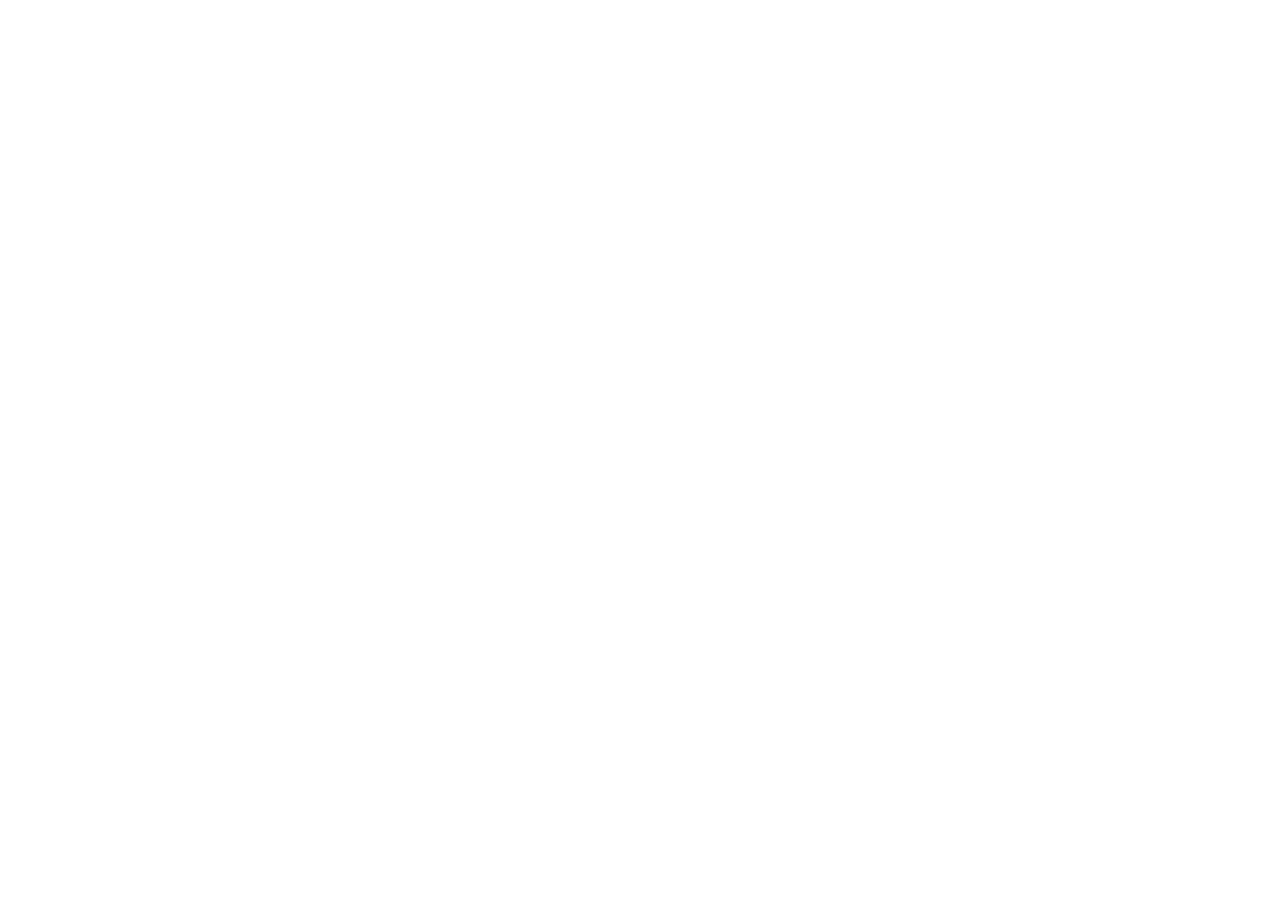
==== index.html @ 8fe4b32a "Add initial files" ====
<html lang="en">
  <head>
    <meta charset="utf-8">
    <link href="css/bootstrap.css" rel="stylesheet" type="text/css">
    <link href="css/styles.css" rel="stylesheet" type="text/css">
    <script src="js/jquery-3.3.1.js"></script>
    <script src="js/scripts.js"></script>
    <title></title>
  </head>
  <body>

  </body>
</html>
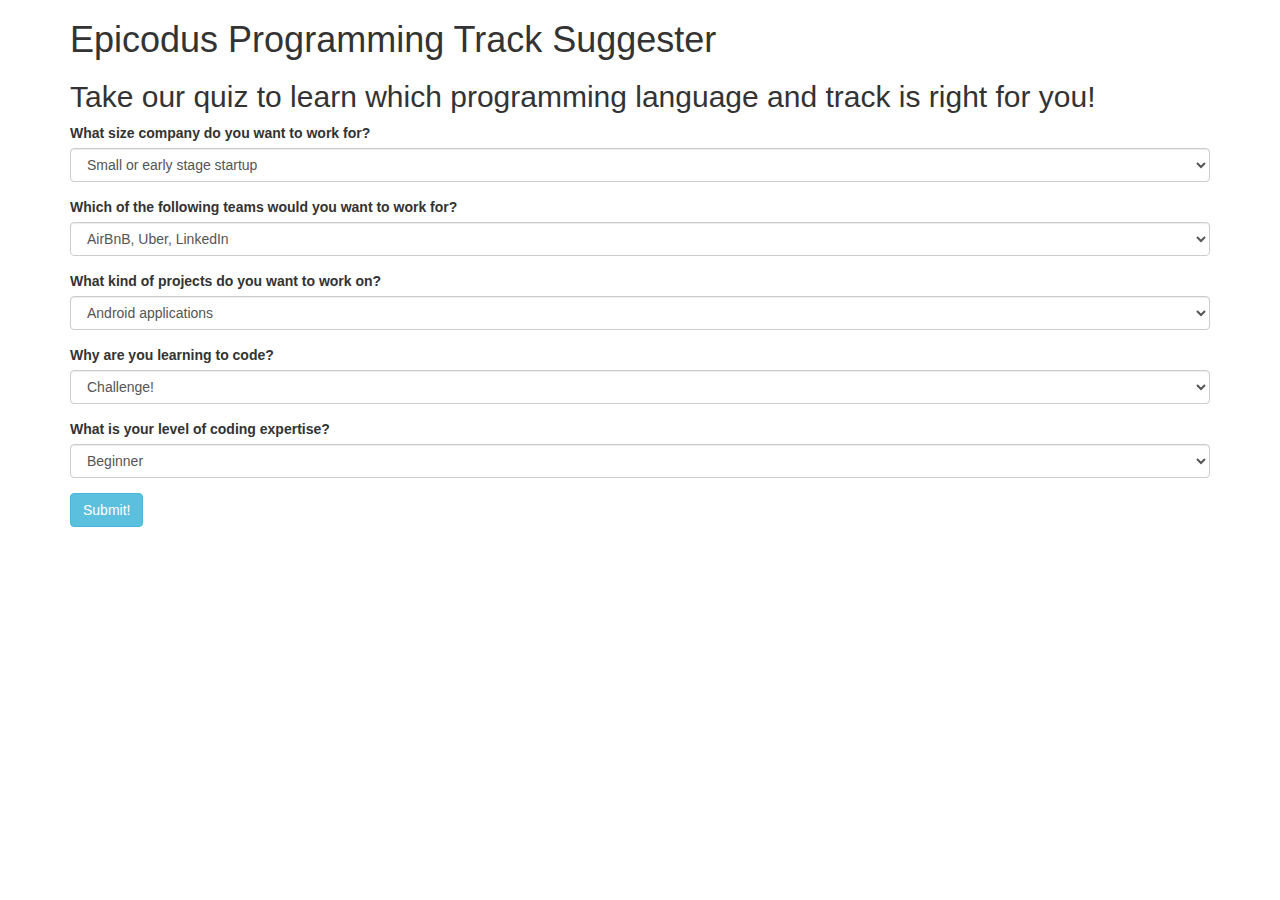
==== commit 4a88ff2a: "Add html content and select form input type" ====
--- a/index.html
+++ b/index.html
@@ -8,6 +8,55 @@
     <title></title>
   </head>
   <body>
+    <div class="container">
+      <h1>Epicodus Programming Track Suggester</h1>
+      <h2>Take our quiz to learn which programming language and track is right for you!</h2>
+      <form id="Survey">
+        <div class="form-group">
+          <label for="company-size">What size company do you want to work for?</label>
+          <select class="form-control" id="company-size-select">
+            <option value="company-small">Small or early stage startup</option>
+            <option value="company-medium">Medium or mid-to-late stage startup</option>
+            <option value="company-large">Large or full established startup</option>
+          </select>
+        </div>
+        <div class="form-group">
+          <label for="team-preference">Which of the following teams would you want to work for?</label>
+          <select class="form-control" id="team-preference-select">
+            <option value="team-Java">AirBnB, Uber, LinkedIn</option>
+            <option value="team-PhP">Tumblr, Slack, Etsy</option>
+            <option value="team-frontend">Netflix, DropBox, New York Times</option>
+          </select>
+        </div>
+        <div class="form-group">
+          <label for="project-preference">What kind of projects do you want to work on?</label>
+          <select class="form-control" id="project-preference-select">
+            <option value="projects-Java">Android applications</option>
+            <option value="projects-PhP">Server-side web development</option>
+            <option value="projects-frontend">Beautiful, functional websites</option>
+          </select>
+        </div>
+        <div class="form-group">
+          <label for="goal-preference">Why are you learning to code?</label>
+          <select class="form-control" id="goal-preference-select">
+            <option value="goal-Java">Challenge!</option>
+            <option value="goal-Php">Money!</option>
+            <option value="goal-frontent">Growth!</option>
+          </select>
+        </div>
+        <div class="form-group">
+          <label for="experience-level">What is your level of coding expertise?</label>
+          <select class="form-control" id="experience-level-select">
+            <option value="experience-frontend">Beginner</option>
+            <option value="experience-Java">Medium</option>
+            <option value="experience-PhP">Expert</option>
+          </select>
+        </div>
+        <button type="submit" class="btn btn-info">Submit!</button>
+      </form>
 
+      <div id="output">
+      </div>
+    </div>
   </body>
 </html>
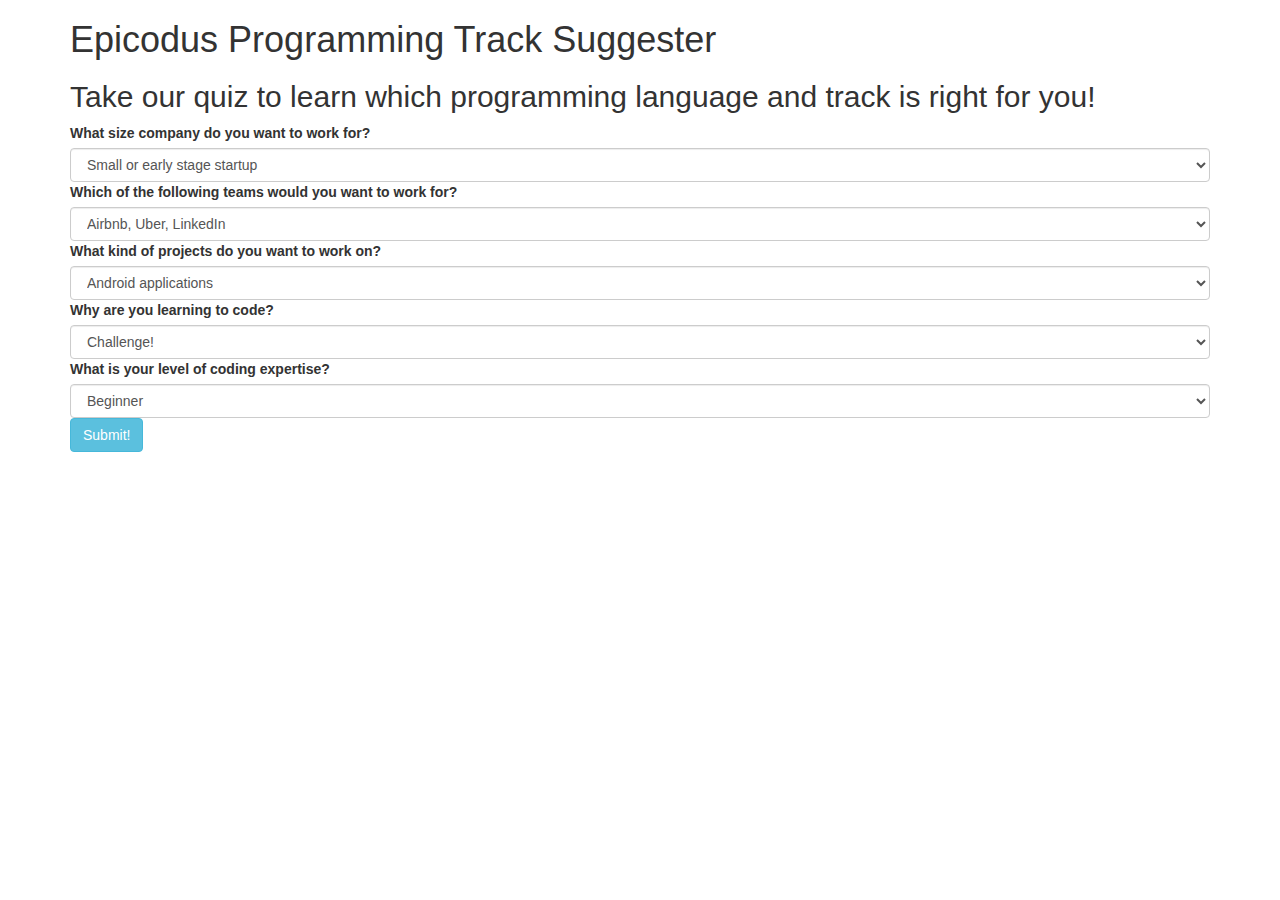
==== commit 4f512ba9: "Incomplete work on UI JS" ====
--- a/index.html
+++ b/index.html
@@ -12,7 +12,7 @@
       <h1>Epicodus Programming Track Suggester</h1>
       <h2>Take our quiz to learn which programming language and track is right for you!</h2>
       <form id="Survey">
-        <div class="form-group">
+        <div class="form-company-size">
           <label for="company-size">What size company do you want to work for?</label>
           <select class="form-control" id="company-size-select">
             <option value="company-small">Small or early stage startup</option>
@@ -20,15 +20,15 @@
             <option value="company-large">Large or full established startup</option>
           </select>
         </div>
-        <div class="form-group">
+        <div class="form-team-preference">
           <label for="team-preference">Which of the following teams would you want to work for?</label>
           <select class="form-control" id="team-preference-select">
-            <option value="team-Java">AirBnB, Uber, LinkedIn</option>
+            <option value="team-Java">Airbnb, Uber, LinkedIn</option>
             <option value="team-PhP">Tumblr, Slack, Etsy</option>
             <option value="team-frontend">Netflix, DropBox, New York Times</option>
           </select>
         </div>
-        <div class="form-group">
+        <div class="form-project-preference">
           <label for="project-preference">What kind of projects do you want to work on?</label>
           <select class="form-control" id="project-preference-select">
             <option value="projects-Java">Android applications</option>
@@ -36,7 +36,7 @@
             <option value="projects-frontend">Beautiful, functional websites</option>
           </select>
         </div>
-        <div class="form-group">
+        <div class="form-goal-preference">
           <label for="goal-preference">Why are you learning to code?</label>
           <select class="form-control" id="goal-preference-select">
             <option value="goal-Java">Challenge!</option>
@@ -44,7 +44,7 @@
             <option value="goal-frontent">Growth!</option>
           </select>
         </div>
-        <div class="form-group">
+        <div class="form-experience-level">
           <label for="experience-level">What is your level of coding expertise?</label>
           <select class="form-control" id="experience-level-select">
             <option value="experience-frontend">Beginner</option>
@@ -56,6 +56,9 @@
       </form>
 
       <div id="output">
+        <div id="Java">You should take the Java/Android track!</div>
+        <div id="PhP">You should take the PhP/Drupal track!</div>
+        <div id="Front-end">You should take the CSS/Design track!</div>
       </div>
     </div>
   </body>
--- a/css/styles.css
+++ b/css/styles.css
@@ -0,0 +1,17 @@
+#Java {
+  display: none;
+  font-size: 30px;
+  font-weight: bold;
+}
+
+#PhP {
+  display: none;
+  font-size: 30px;
+  font-weight: bold;
+}
+
+#Front-end {
+  display: none;
+  font-size: 30px;
+  font-weight: bold;
+}
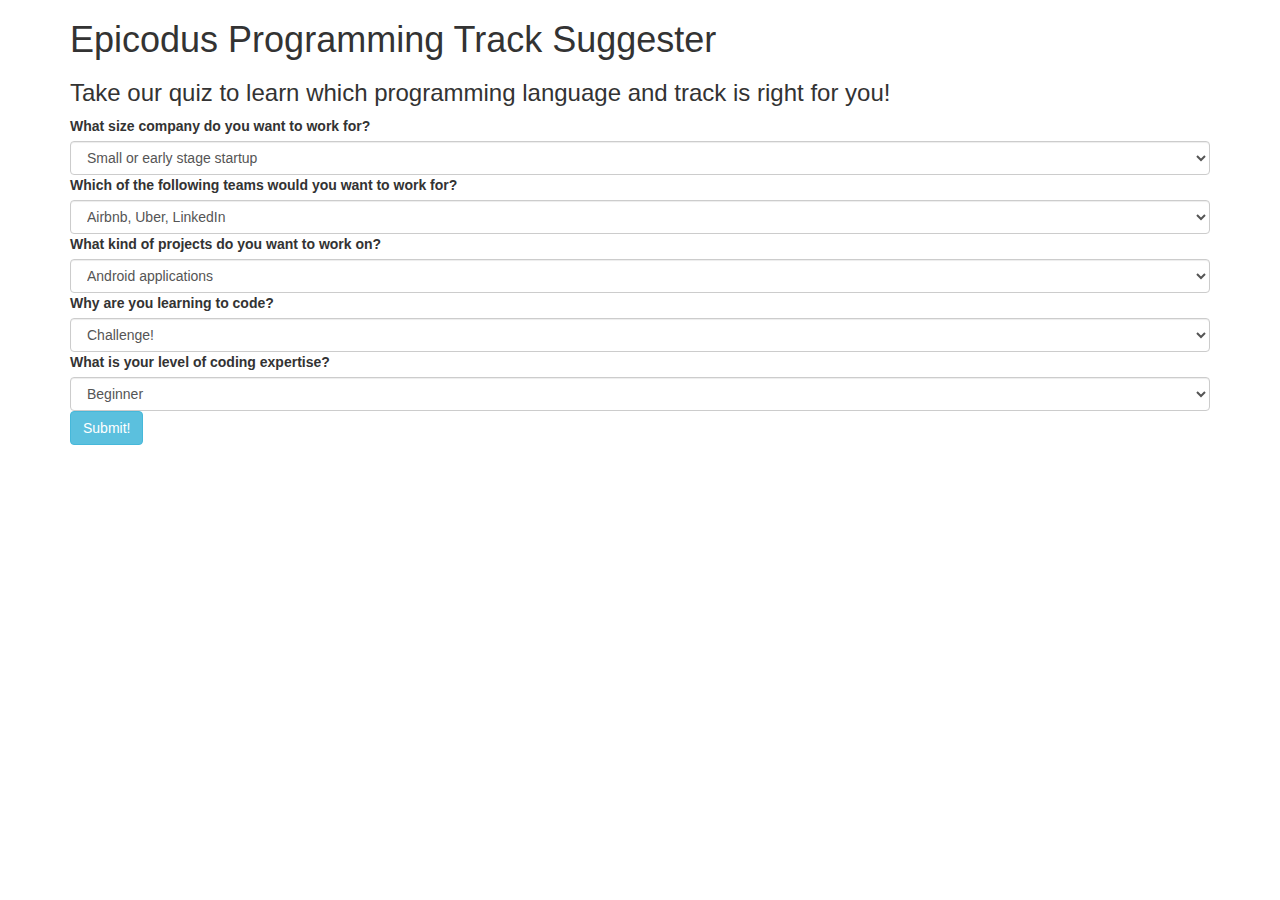
==== commit c201fcc7: "Add front end UI functionality - submit now shows suggested course" ====
--- a/index.html
+++ b/index.html
@@ -10,7 +10,7 @@
   <body>
     <div class="container">
       <h1>Epicodus Programming Track Suggester</h1>
-      <h2>Take our quiz to learn which programming language and track is right for you!</h2>
+      <h3>Take our quiz to learn which programming language and track is right for you!</h3>
       <form id="Survey">
         <div class="form-company-size">
           <label for="company-size">What size company do you want to work for?</label>
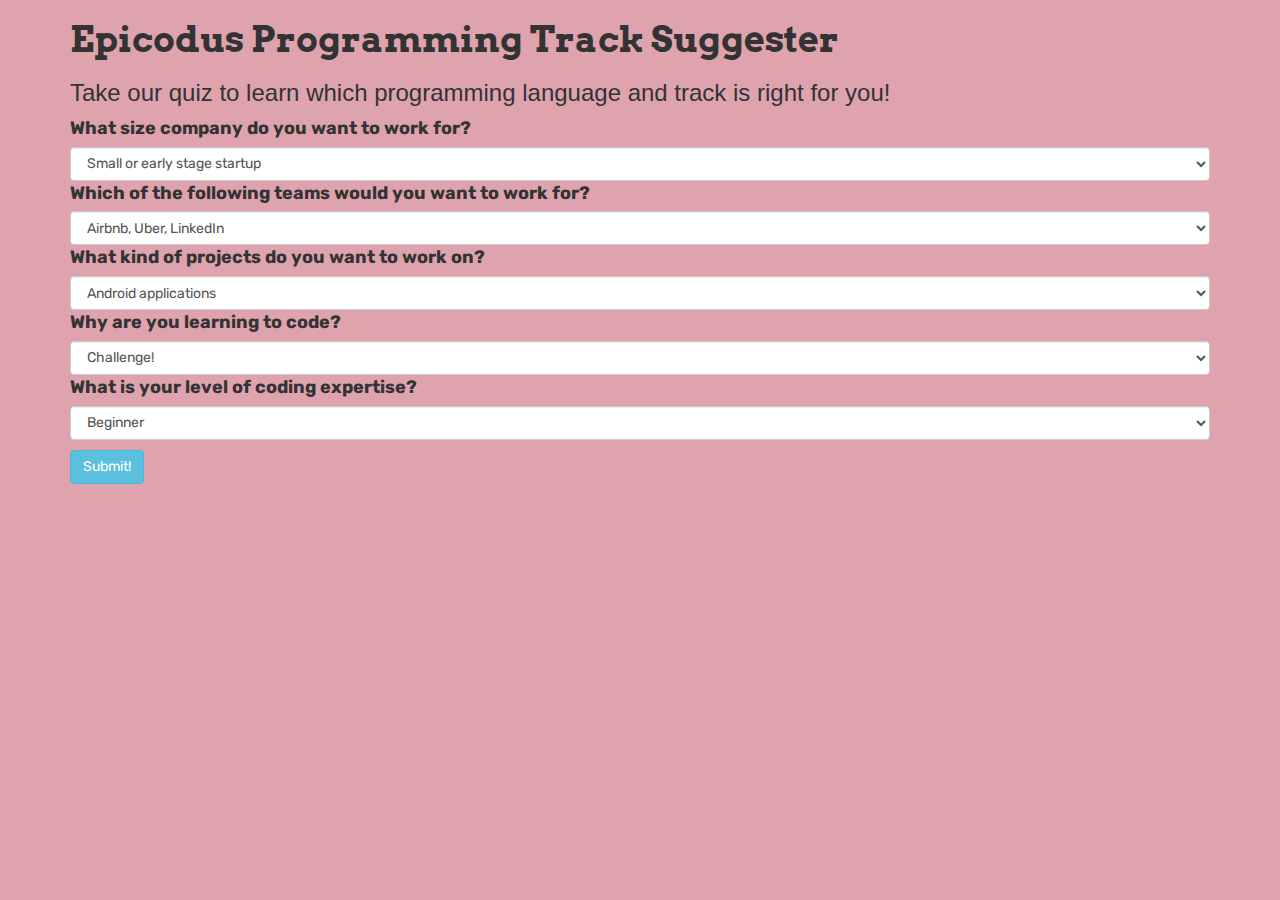
==== commit e9d834df: "Add background color and font changes, create test.html file." ====
--- a/index.html
+++ b/index.html
@@ -1,11 +1,13 @@
 <html lang="en">
   <head>
     <meta charset="utf-8">
+    <link href="https://fonts.googleapis.com/css?family=Rubik" rel="stylesheet">
+    <link href="https://fonts.googleapis.com/css?family=Arvo" rel="stylesheet">
     <link href="css/bootstrap.css" rel="stylesheet" type="text/css">
     <link href="css/styles.css" rel="stylesheet" type="text/css">
     <script src="js/jquery-3.3.1.js"></script>
     <script src="js/scripts.js"></script>
-    <title></title>
+    <title>Dino's Track Suggester</title>
   </head>
   <body>
     <div class="container">
@@ -32,7 +34,7 @@
           <label for="project-preference">What kind of projects do you want to work on?</label>
           <select class="form-control" id="project-preference-select">
             <option value="projects-Java">Android applications</option>
-            <option value="projects-PhP">Server-side web development</option>
+            <option value="projects-PhP">Server-side content management</option>
             <option value="projects-frontend">Beautiful, functional websites</option>
           </select>
         </div>
@@ -56,9 +58,9 @@
       </form>
 
       <div id="output">
-        <div id="Java">You should take the Java/Android track!</div>
-        <div id="PhP">You should take the PhP/Drupal track!</div>
-        <div id="Front-end">You should take the CSS/Design track!</div>
+        <div id="Java">You should take the <a href="https://www.learnhowtoprogram.com/java" target="_blank">Java/Android track</a>!</div>
+        <div id="PhP">You should take the <a href="https://www.learnhowtoprogram.com/php" target="_blank">PhP/Drupal track</a>!</div>
+        <div id="Front-end">You should take the <a href="https://www.learnhowtoprogram.com/tracks/front-end-development" target="_blank">Front End Development track</a>!</div>
       </div>
     </div>
   </body>
--- a/css/styles.css
+++ b/css/styles.css
@@ -1,3 +1,19 @@
+body {
+  background-color: #DEA3AD;
+}
+
+h1 {
+  font-family: "Arvo", black, italic;
+  font-weight: bold;
+}
+
+.btn {
+  margin: 10px 10px 10px 0px;
+}
+#Survey {
+  font-family: "Rubik";
+  font-size: 18px;
+}
 #Java {
   display: none;
   font-size: 30px;
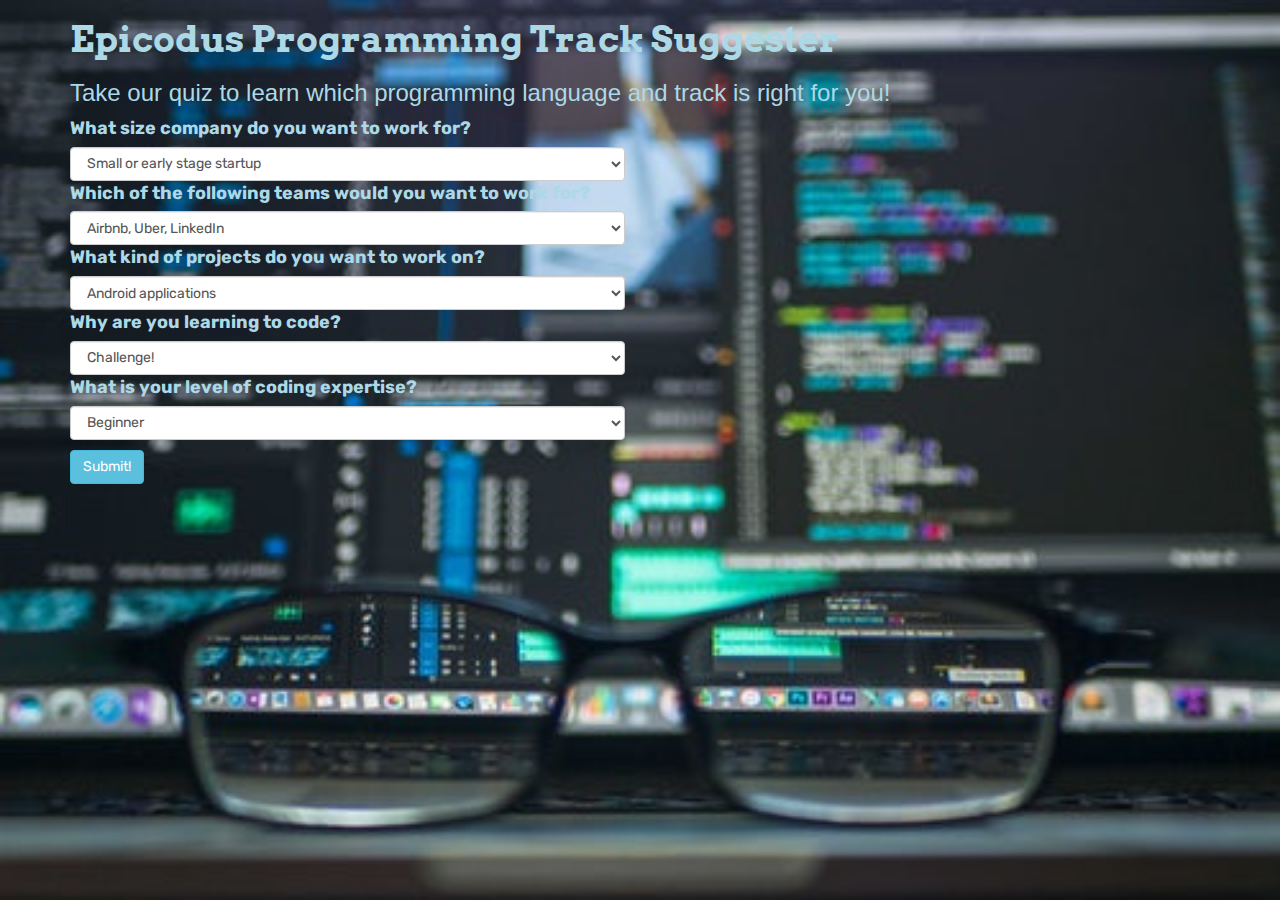
==== commit e35e7bd1: "Add picture pop up functionality" ====
--- a/index.html
+++ b/index.html
@@ -13,54 +13,66 @@
     <div class="container">
       <h1>Epicodus Programming Track Suggester</h1>
       <h3>Take our quiz to learn which programming language and track is right for you!</h3>
-      <form id="Survey">
-        <div class="form-company-size">
-          <label for="company-size">What size company do you want to work for?</label>
-          <select class="form-control" id="company-size-select">
-            <option value="company-small">Small or early stage startup</option>
-            <option value="company-medium">Medium or mid-to-late stage startup</option>
-            <option value="company-large">Large or full established startup</option>
-          </select>
+      <div class="row">
+        <div class="col-xs-6">
+          <form id="Survey">
+            <div class="form-company-size">
+              <label for="company-size">What size company do you want to work for?</label>
+              <select class="form-control" id="company-size-select">
+                <option value="company-small">Small or early stage startup</option>
+                <option value="company-medium">Medium or mid-to-late stage startup</option>
+                <option value="company-large">Large or full established startup</option>
+              </select>
+            </div>
+            <div class="form-team-preference">
+              <label for="team-preference">Which of the following teams would you want to work for?</label>
+              <select class="form-control" id="team-preference-select">
+                <option value="team-Java">Airbnb, Uber, LinkedIn</option>
+                <option value="team-PhP">Tumblr, Slack, Etsy</option>
+                <option value="team-frontend">Netflix, DropBox, New York Times</option>
+              </select>
+            </div>
+            <div class="form-project-preference">
+              <label for="project-preference">What kind of projects do you want to work on?</label>
+              <select class="form-control" id="project-preference-select">
+                <option value="projects-Java">Android applications</option>
+                <option value="projects-PhP">Server-side content management</option>
+                <option value="projects-frontend">Beautiful, functional websites</option>
+              </select>
+            </div>
+            <div class="form-goal-preference">
+              <label for="goal-preference">Why are you learning to code?</label>
+              <select class="form-control" id="goal-preference-select">
+                <option value="goal-Java">Challenge!</option>
+                <option value="goal-Php">Money!</option>
+                <option value="goal-frontent">Growth!</option>
+              </select>
+            </div>
+            <div class="form-experience-level">
+              <label for="experience-level">What is your level of coding expertise?</label>
+              <select class="form-control" id="experience-level-select">
+                <option value="experience-frontend">Beginner</option>
+                <option value="experience-Java">Medium</option>
+                <option value="experience-PhP">Expert</option>
+              </select>
+            </div>
+            <button type="submit" class="btn btn-info">Submit!</button>
+          </form>
         </div>
-        <div class="form-team-preference">
-          <label for="team-preference">Which of the following teams would you want to work for?</label>
-          <select class="form-control" id="team-preference-select">
-            <option value="team-Java">Airbnb, Uber, LinkedIn</option>
-            <option value="team-PhP">Tumblr, Slack, Etsy</option>
-            <option value="team-frontend">Netflix, DropBox, New York Times</option>
-          </select>
+        <div class="col-xs-6">
+          <div id="Img">
+            <img id="JavaImg" src="img/java.png" alt="Java logo">
+            <img id="JSimg" src="img/JS.png" alt="JS logo">
+            <img id="phpImg" src="img/php.jpeg" alt="php logo">
+          </div
         </div>
-        <div class="form-project-preference">
-          <label for="project-preference">What kind of projects do you want to work on?</label>
-          <select class="form-control" id="project-preference-select">
-            <option value="projects-Java">Android applications</option>
-            <option value="projects-PhP">Server-side content management</option>
-            <option value="projects-frontend">Beautiful, functional websites</option>
-          </select>
-        </div>
-        <div class="form-goal-preference">
-          <label for="goal-preference">Why are you learning to code?</label>
-          <select class="form-control" id="goal-preference-select">
-            <option value="goal-Java">Challenge!</option>
-            <option value="goal-Php">Money!</option>
-            <option value="goal-frontent">Growth!</option>
-          </select>
-        </div>
-        <div class="form-experience-level">
-          <label for="experience-level">What is your level of coding expertise?</label>
-          <select class="form-control" id="experience-level-select">
-            <option value="experience-frontend">Beginner</option>
-            <option value="experience-Java">Medium</option>
-            <option value="experience-PhP">Expert</option>
-          </select>
-        </div>
-        <button type="submit" class="btn btn-info">Submit!</button>
-      </form>
+      </div>
+    </div>
 
       <div id="output">
         <div id="Java">You should take the <a href="https://www.learnhowtoprogram.com/java" target="_blank">Java/Android track</a>!</div>
         <div id="PhP">You should take the <a href="https://www.learnhowtoprogram.com/php" target="_blank">PhP/Drupal track</a>!</div>
-        <div id="Front-end">You should take the <a href="https://www.learnhowtoprogram.com/tracks/front-end-development" target="_blank">Front End Development track</a>!</div>
+        <div id="Front-end">You should take the <a href="https://www.learnhowtoprogram.com/tracks/front-end-development" target="_blank">Front End track</a>!</div>
       </div>
     </div>
   </body>
--- a/css/styles.css
+++ b/css/styles.css
@@ -1,33 +1,59 @@
 body {
-  background-color: #DEA3AD;
+  /* background-color: #DEA3AD; */
+  background-image: url("../img/codeBG4.jpeg");
+  -webkit-background-size: cover;
+  -moz-background-size: cover;
+  -o-background-size: cover;
+  background-size: cover;
 }
 
 h1 {
-  font-family: "Arvo", black, italic;
+  font-family: "Arvo", italic;
   font-weight: bold;
+  color: lightblue;
+}
+
+h3 {
+  color: lightblue;
+}
+
+label {
+  color: lightblue;
+}
+
+select option {
+  background-color: gray;
+  color: yellow;
+}
+
+a {
+  color: white;
 }
 
 .btn {
   margin: 10px 10px 10px 0px;
 }
+
+#output {
+  text-align: center;
+  margin-right: 100px;
+  float: left;
+  color: lightblue;
+}
 #Survey {
   font-family: "Rubik";
   font-size: 18px;
 }
-#Java {
+#Java, #PhP, #Front-end {
   display: none;
   font-size: 30px;
   font-weight: bold;
 }
 
-#PhP {
+#JavaImg, #phpImg, #JSimg {
   display: none;
-  font-size: 30px;
-  font-weight: bold;
+  margin-top: 100px;
+  margin-left: 200px;
+  max-width: 300px;
+  max-height: 300px;
 }
-
-#Front-end {
-  display: none;
-  font-size: 30px;
-  font-weight: bold;
-}
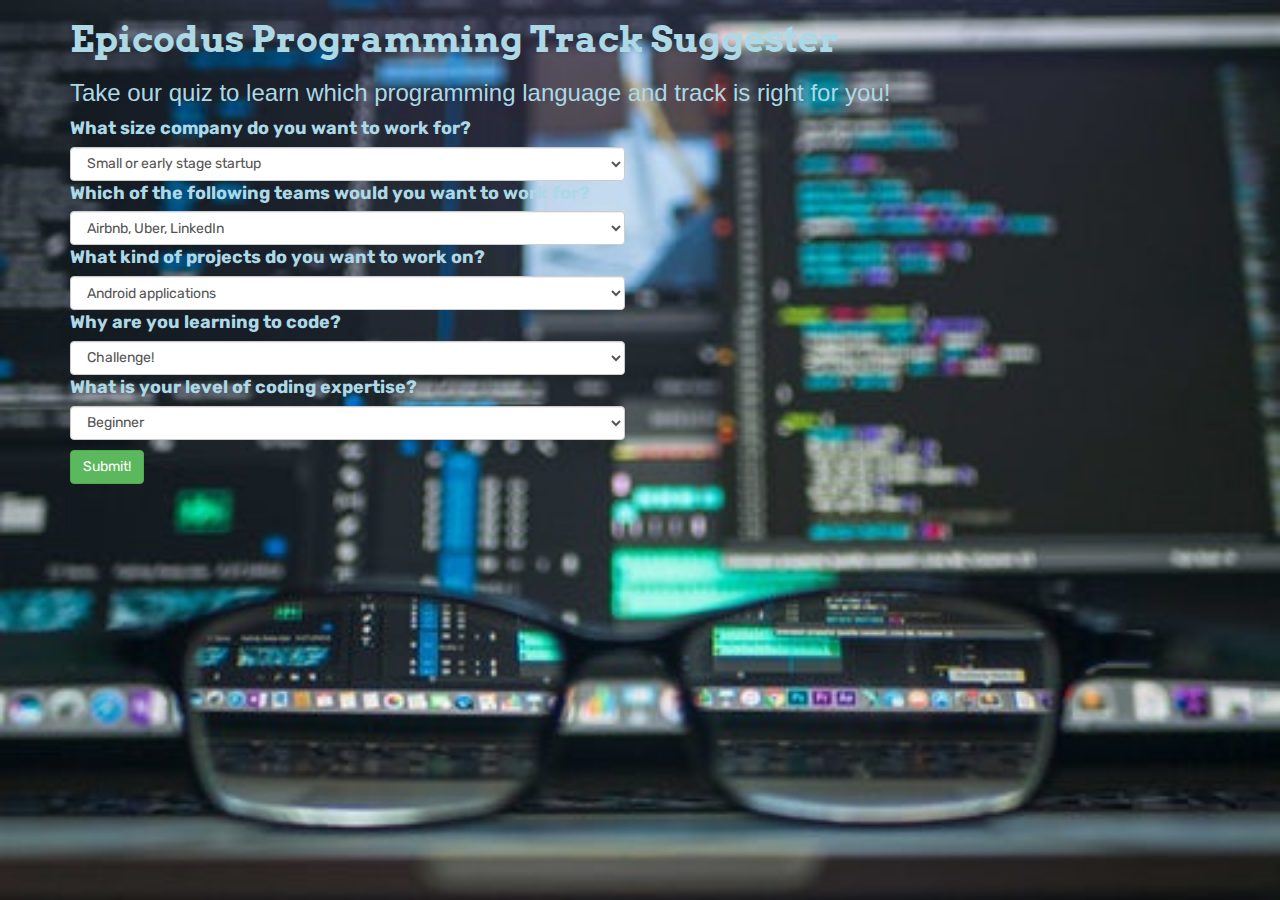
==== commit db4b68fe: "Add README content" ====
--- a/index.html
+++ b/index.html
@@ -56,7 +56,7 @@
                 <option value="experience-PhP">Expert</option>
               </select>
             </div>
-            <button type="submit" class="btn btn-info">Submit!</button>
+            <button type="submit" class="btn btn-success">Submit!</button>
           </form>
         </div>
         <div class="col-xs-6">
@@ -70,9 +70,9 @@
     </div>
 
       <div id="output">
-        <div id="Java">You should take the <a href="https://www.learnhowtoprogram.com/java" target="_blank">Java/Android track</a>!</div>
-        <div id="PhP">You should take the <a href="https://www.learnhowtoprogram.com/php" target="_blank">PhP/Drupal track</a>!</div>
-        <div id="Front-end">You should take the <a href="https://www.learnhowtoprogram.com/tracks/front-end-development" target="_blank">Front End track</a>!</div>
+        <div id="Java">You should take the <a href="https://www.learnhowtoprogram.com/java" target="_blank">Java/Android Track</a>!</div>
+        <div id="PhP">You should take the <a href="https://www.learnhowtoprogram.com/php" target="_blank">PhP/Drupal Track</a>!</div>
+        <div id="Front-end">You should take the <a href="https://www.learnhowtoprogram.com/tracks/front-end-development" target="_blank">Front End Development Track</a>!</div>
       </div>
     </div>
   </body>
--- a/css/styles.css
+++ b/css/styles.css
@@ -28,6 +28,7 @@
 
 a {
   color: white;
+  text-decoration: underline;
 }
 
 .btn {
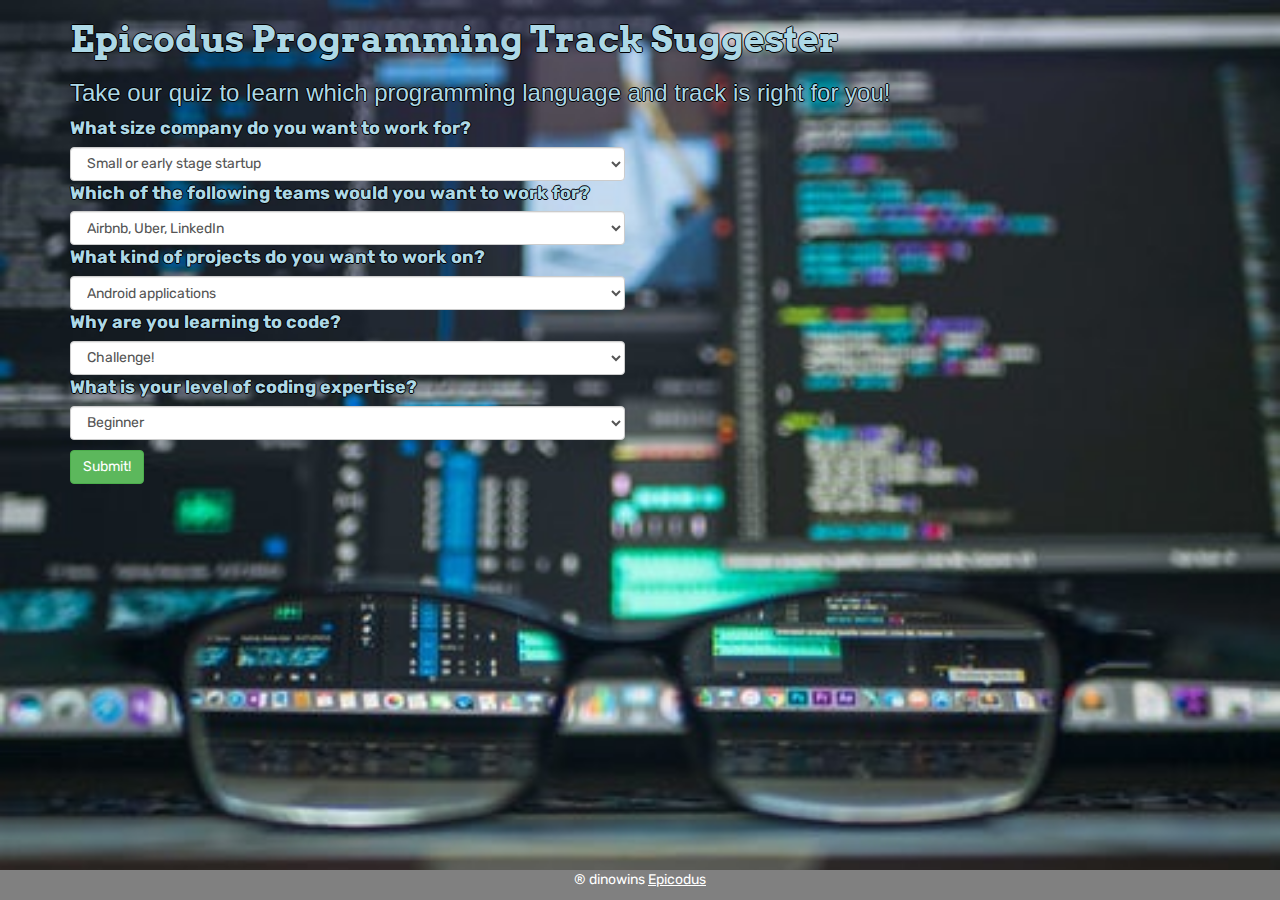
==== commit e7cdc2b3: "Add footer with link to Epicodus.com and text shadow to texts" ====
--- a/index.html
+++ b/index.html
@@ -74,6 +74,9 @@
         <div id="PhP">You should take the <a href="https://www.learnhowtoprogram.com/php" target="_blank">PhP/Drupal Track</a>!</div>
         <div id="Front-end">You should take the <a href="https://www.learnhowtoprogram.com/tracks/front-end-development" target="_blank">Front End Development Track</a>!</div>
       </div>
+      <div class="footer">
+        <p>® dinowins <a href="https://www.epicodus.com/" target="_blank">Epicodus</a></p>
+      </div>
     </div>
   </body>
 </html>
--- a/css/styles.css
+++ b/css/styles.css
@@ -11,14 +11,17 @@
   font-family: "Arvo", italic;
   font-weight: bold;
   color: lightblue;
+  text-shadow: 1px 0 0 #000, 0 -1px 0 #000, 0 1px 0 #000, -1px 0 0 #000;
 }
 
 h3 {
   color: lightblue;
+  text-shadow: 1px 0 0 #000, 0 -1px 0 #000, 0 1px 0 #000, -1px 0 0 #000;
 }
 
 label {
   color: lightblue;
+  text-shadow: 1px 0 0 #000, 0 -1px 0 #000, 0 1px 0 #000, -1px 0 0 #000;
 }
 
 select option {
@@ -33,6 +36,17 @@
 
 .btn {
   margin: 10px 10px 10px 0px;
+}
+
+.footer {
+  position: fixed;
+  left: 0;
+  bottom: 0;
+  width: 100%;
+  background-color: gray;
+  color: white;
+  text-align: center;
+  font-family: "Rubik";
 }
 
 #output {
